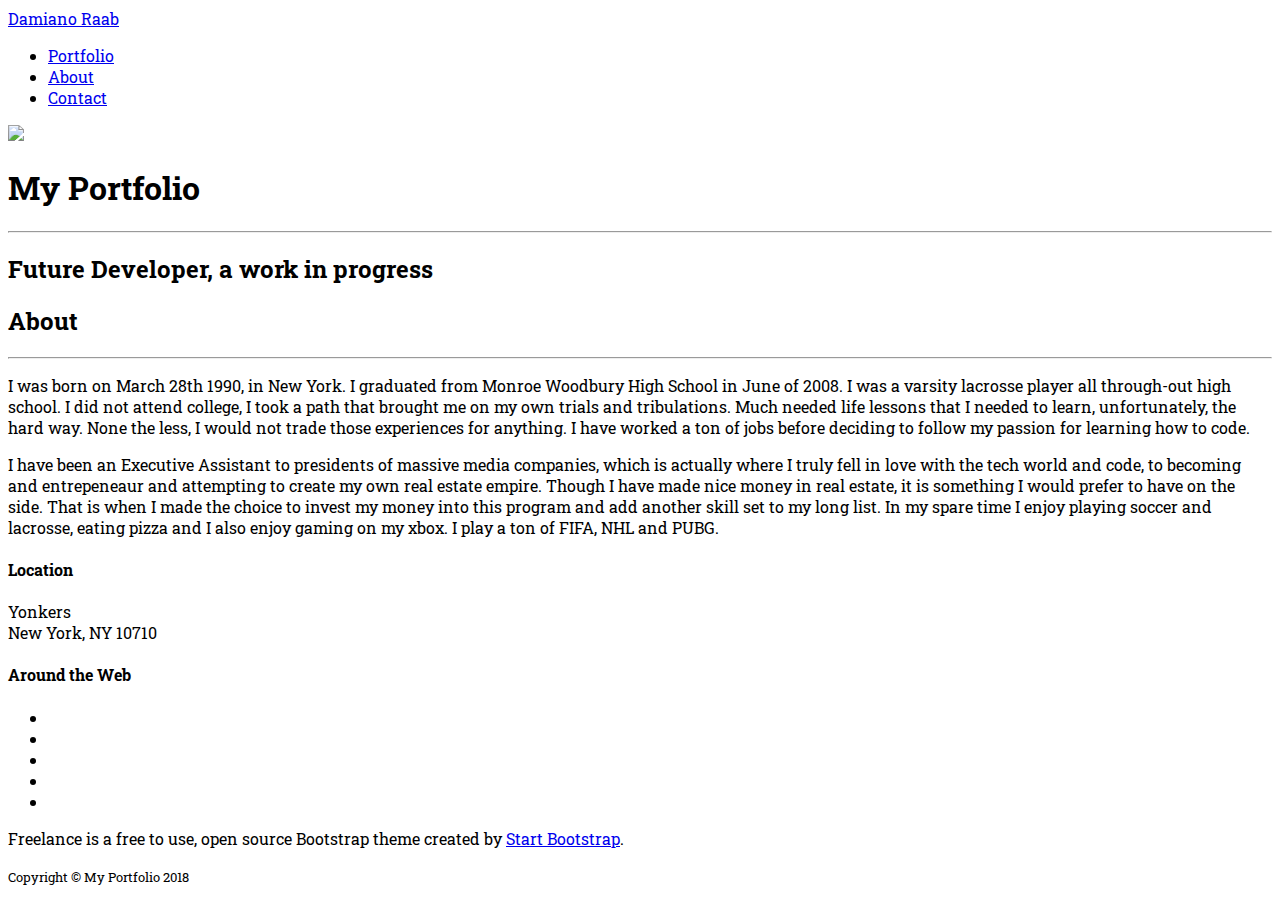
==== index.html @ 77e00bdb "new files" ====
<!DOCTYPE html>
<html lang="en">

    <head>

        <meta charset="utf-8">
        <meta name="viewport" content="width=device-width, initial-scale=1, shrink-to-fit=no">
        <meta name="description" content="">
        <meta name="author" content="">

        <title>About Damiano</title>
        <link rel="stylesheet" href="assets/css/style.css" type="text/css">
        <link href="https://fonts.googleapis.com/css?family=Roboto+Slab" rel="stylesheet"> 
   
    </head>

    <body id="page-top">

        <!-- Navigation -->
        <nav class="navbar navbar-expand-lg bg-secondary fixed-top text-uppercase" id="mainNav">
            <div class="container">
                <a class="navbar-brand js-scroll-trigger" href="#page-top">Damiano Raab</a>
                <div class="collapse navbar-collapse" id="navbarResponsive">
                    <ul class="navbar-nav ml-auto">
                        <li class="nav-item mx-0 mx-lg-1">
                            <a class="nav-link py-3 px-0 px-lg-3 rounded js-scroll-trigger" href="portfolio.html">Portfolio</a>
                        </li>
                        <li class="nav-item mx-0 mx-lg-1">
                            <a class="nav-link py-3 px-0 px-lg-3 rounded js-scroll-trigger" href="index.html">About</a>
                        </li>
                        <li class="nav-item mx-0 mx-lg-1">
                            <a class="nav-link py-3 px-0 px-lg-3 rounded js-scroll-trigger" href="contact.html">Contact</a>
                        </li>
                    </ul>
                </div>
            </div>
        </nav>

        <!-- Header -->
        <header class="masthead bg-primary text-white text-center">
            <div class="container">
                <img class="img-fluid mb-5 d-block mx-auto" src="assets/images/me.jpg">
                <h1 class="text-uppercase mb-0">My Portfolio</h1>
                <hr class="star-light">
                <h2 class="font-weight-light mb-0">Future Developer, a work in progress</h2>
            </div>
        </header>

        <!-- About Section -->
        <section class="bg-primary text-white mb-0" id="about">
            <div class="container">
                <h2 class="text-center text-uppercase text-white">About</h2>
                <hr class="star-light mb-5">
                <div class="row">
                    <div class="col-lg-4 ml-auto">
                        <p class="lead">I was born on March 28th 1990, in New York. I graduated from Monroe Woodbury High School in June of 2008. I was a varsity lacrosse player all through-out high school.
                        I did not attend college, I took a path that brought me on my own trials and tribulations. Much needed life lessons that I needed to learn, unfortunately, the hard way.
                        None the less, I would not trade those experiences for anything. I have worked a ton of jobs before deciding to follow my passion for learning how to code.
                        </p>
                    </div>
                    <div class="col-lg-4 mr-auto">
                        <p class="lead">I have been an Executive Assistant to presidents of massive media companies, which is actually where I truly fell in love with the tech world and code, to becoming 
                        and entrepeneaur and attempting to create my own real estate empire. Though I have made nice money in real estate, it is something I would prefer to have on the side.
                        That is when I made the choice to invest my money into this program and add another skill set to my long list. In my spare time I enjoy playing soccer and lacrosse, eating pizza and I also enjoy gaming on my xbox. I play a ton of FIFA, NHL and PUBG.
                        </p>
                    </div>
                </div>
            </div>
        </section>

        <!-- Footer -->
        <footer class="footer text-center">
            <div class="container">
                <div class="row">
                    <div class="col-md-4 mb-5 mb-lg-0">
                        <h4 class="text-uppercase mb-4">Location</h4>
                        <p class="lead mb-0">Yonkers
                        <br>New York, NY 10710</p>
                    </div>
                    <div class="col-md-4 mb-5 mb-lg-0">
                        <h4 class="text-uppercase mb-4">Around the Web</h4>
                        <ul class="list-inline mb-0">
                            <li class="list-inline-item">
                                <a class="btn btn-outline-light btn-social text-center rounded-circle" href="#">
                                    <i class="fab fa-fw fa-facebook-f"></i>
                                </a>
                            </li>
                            <li class="list-inline-item">
                                <a class="btn btn-outline-light btn-social text-center rounded-circle" href="#">
                                    <i class="fab fa-fw fa-google-plus-g"></i>
                                </a>
                            </li>
                            <li class="list-inline-item">
                                <a class="btn btn-outline-light btn-social text-center rounded-circle" href="#">
                                    <i class="fab fa-fw fa-twitter"></i>
                                </a>
                            </li>
                            <li class="list-inline-item">
                                <a class="btn btn-outline-light btn-social text-center rounded-circle" href="#">
                                    <i class="fab fa-fw fa-linkedin-in"></i>
                                </a>
                            </li>
                            <li class="list-inline-item">
                                <a class="btn btn-outline-light btn-social text-center rounded-circle" href="#">
                                    <i class="fab fa-fw fa-dribbble"></i>
                                </a>
                            </li>
                        </ul>
                    </div>
                    <div class="col-md-4">
                        <p class="lead mb-0">Freelance is a free to use, open source Bootstrap theme created by
                            <a href="http://startbootstrap.com">Start Bootstrap</a>.
                        </p>
                    </div>
                </div>
            </div>
        </footer>
      
        <div class="copyright py-4 text-center text-white">
            <div class="container">
                <small>Copyright &copy; My Portfolio 2018</small>
            </div>
        </div>
    </body>
</html>
---- assets/css/style.css ----
*{
  box-sizing: border-box;
  font-family: 'Roboto Slab', serif;

}
li:hover{
    background-color: crimson;

}

h1,
h2{
  font-family: 'Roboto Slab', serif;
  font-weight: 700;
}

#contactme{
  background-color: blue

}
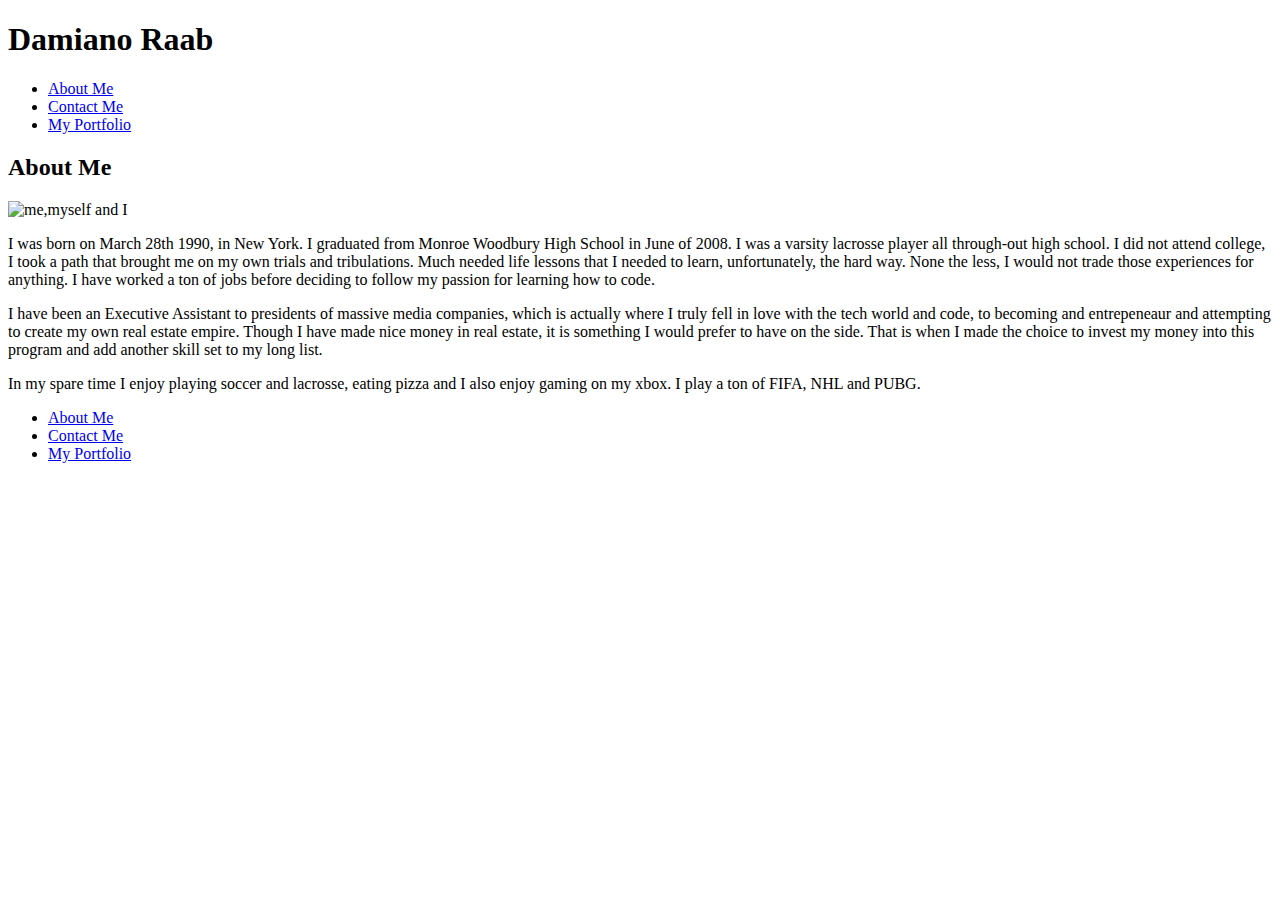
==== commit 24756eb0: "new files" ====
--- a/index.html
+++ b/index.html
@@ -1,125 +1,68 @@
 <!DOCTYPE html>
-<html lang="en">
-
+<html lang="en">    
     <head>
-
-        <meta charset="utf-8">
-        <meta name="viewport" content="width=device-width, initial-scale=1, shrink-to-fit=no">
-        <meta name="description" content="">
-        <meta name="author" content="">
-
         <title>About Damiano</title>
         <link rel="stylesheet" href="assets/css/style.css" type="text/css">
-        <link href="https://fonts.googleapis.com/css?family=Roboto+Slab" rel="stylesheet"> 
-   
+        <link href="https://fonts.googleapis.com/css?family=Roboto+Slab" rel="stylesheet">
+        <meta name="viewport" content="width=device-width, initial-scale=1">    
     </head>
 
-    <body id="page-top">
+    <body>
+       <header>
+            <div class="Main">
+                <h1>Damiano Raab</h1>
+            </div> 
 
-        <!-- Navigation -->
-        <nav class="navbar navbar-expand-lg bg-secondary fixed-top text-uppercase" id="mainNav">
-            <div class="container">
-                <a class="navbar-brand js-scroll-trigger" href="#page-top">Damiano Raab</a>
-                <div class="collapse navbar-collapse" id="navbarResponsive">
-                    <ul class="navbar-nav ml-auto">
-                        <li class="nav-item mx-0 mx-lg-1">
-                            <a class="nav-link py-3 px-0 px-lg-3 rounded js-scroll-trigger" href="portfolio.html">Portfolio</a>
-                        </li>
-                        <li class="nav-item mx-0 mx-lg-1">
-                            <a class="nav-link py-3 px-0 px-lg-3 rounded js-scroll-trigger" href="index.html">About</a>
-                        </li>
-                        <li class="nav-item mx-0 mx-lg-1">
-                            <a class="nav-link py-3 px-0 px-lg-3 rounded js-scroll-trigger" href="contact.html">Contact</a>
-                        </li>
+            <nav>
+                
+                <div>
+                    <ul>
+                        <li><a href="index.html">About Me</a></li>
+                        <li><a href="contact.html">Contact Me</a></li>
+                        <li><a href="portfolio.html">My Portfolio</a></li>
                     </ul>
                 </div>
-            </div>
-        </nav>
-
-        <!-- Header -->
-        <header class="masthead bg-primary text-white text-center">
-            <div class="container">
-                <img class="img-fluid mb-5 d-block mx-auto" src="assets/images/me.jpg">
-                <h1 class="text-uppercase mb-0">My Portfolio</h1>
-                <hr class="star-light">
-                <h2 class="font-weight-light mb-0">Future Developer, a work in progress</h2>
-            </div>
+                
+            </nav>
         </header>
 
-        <!-- About Section -->
-        <section class="bg-primary text-white mb-0" id="about">
-            <div class="container">
-                <h2 class="text-center text-uppercase text-white">About</h2>
-                <hr class="star-light mb-5">
-                <div class="row">
-                    <div class="col-lg-4 ml-auto">
-                        <p class="lead">I was born on March 28th 1990, in New York. I graduated from Monroe Woodbury High School in June of 2008. I was a varsity lacrosse player all through-out high school.
-                        I did not attend college, I took a path that brought me on my own trials and tribulations. Much needed life lessons that I needed to learn, unfortunately, the hard way.
-                        None the less, I would not trade those experiences for anything. I have worked a ton of jobs before deciding to follow my passion for learning how to code.
-                        </p>
-                    </div>
-                    <div class="col-lg-4 mr-auto">
-                        <p class="lead">I have been an Executive Assistant to presidents of massive media companies, which is actually where I truly fell in love with the tech world and code, to becoming 
-                        and entrepeneaur and attempting to create my own real estate empire. Though I have made nice money in real estate, it is something I would prefer to have on the side.
-                        That is when I made the choice to invest my money into this program and add another skill set to my long list. In my spare time I enjoy playing soccer and lacrosse, eating pizza and I also enjoy gaming on my xbox. I play a ton of FIFA, NHL and PUBG.
-                        </p>
-                    </div>
+        <main>
+            <div>
+                <h2>About Me</h2>
+            </div>
+
+            <div>
+                <img src="assets/images/me.jpg" alt="me,myself and I" width="400" height="300" title="me taking a selfie at an event">
+            </div>
+
+            <div>
+                <p>I was born on March 28th 1990, in New York. I graduated from Monroe Woodbury High School in June of 2008. I was a varsity lacrosse player all through-out high school.
+                I did not attend college, I took a path that brought me on my own trials and tribulations. Much needed life lessons that I needed to learn, unfortunately, the hard way.
+                None the less, I would not trade those experiences for anything. I have worked a ton of jobs before deciding to follow my passion for learning how to code.
+                </p> 
+                <p>I have been an Executive Assistant to presidents of massive media companies, which is actually where I truly fell in love with the tech world and code, to becoming 
+                and entrepeneaur and attempting to create my own real estate empire. Though I have made nice money in real estate, it is something I would prefer to have on the side.
+                That is when I made the choice to invest my money into this program and add another skill set to my long list.
+                </p>
+                <p>
+                In my spare time I enjoy playing soccer and lacrosse, eating pizza and I also enjoy gaming on my xbox. I play a ton of FIFA, NHL and PUBG.
+                </p>
+            </div>
+        </main>
+
+        <footer>
+            <nav>
+                
+                <div>
+                    <ul>
+                        <li><a href="index.html">About Me</a></li>
+                        <li><a href="contact.html">Contact Me</a></li>
+                        <li><a href="portfolio.html">My Portfolio</a></li>
+                    </ul>
                 </div>
-            </div>
-        </section>
-
-        <!-- Footer -->
-        <footer class="footer text-center">
-            <div class="container">
-                <div class="row">
-                    <div class="col-md-4 mb-5 mb-lg-0">
-                        <h4 class="text-uppercase mb-4">Location</h4>
-                        <p class="lead mb-0">Yonkers
-                        <br>New York, NY 10710</p>
-                    </div>
-                    <div class="col-md-4 mb-5 mb-lg-0">
-                        <h4 class="text-uppercase mb-4">Around the Web</h4>
-                        <ul class="list-inline mb-0">
-                            <li class="list-inline-item">
-                                <a class="btn btn-outline-light btn-social text-center rounded-circle" href="#">
-                                    <i class="fab fa-fw fa-facebook-f"></i>
-                                </a>
-                            </li>
-                            <li class="list-inline-item">
-                                <a class="btn btn-outline-light btn-social text-center rounded-circle" href="#">
-                                    <i class="fab fa-fw fa-google-plus-g"></i>
-                                </a>
-                            </li>
-                            <li class="list-inline-item">
-                                <a class="btn btn-outline-light btn-social text-center rounded-circle" href="#">
-                                    <i class="fab fa-fw fa-twitter"></i>
-                                </a>
-                            </li>
-                            <li class="list-inline-item">
-                                <a class="btn btn-outline-light btn-social text-center rounded-circle" href="#">
-                                    <i class="fab fa-fw fa-linkedin-in"></i>
-                                </a>
-                            </li>
-                            <li class="list-inline-item">
-                                <a class="btn btn-outline-light btn-social text-center rounded-circle" href="#">
-                                    <i class="fab fa-fw fa-dribbble"></i>
-                                </a>
-                            </li>
-                        </ul>
-                    </div>
-                    <div class="col-md-4">
-                        <p class="lead mb-0">Freelance is a free to use, open source Bootstrap theme created by
-                            <a href="http://startbootstrap.com">Start Bootstrap</a>.
-                        </p>
-                    </div>
-                </div>
-            </div>
+                
+            </nav> 
         </footer>
-      
-        <div class="copyright py-4 text-center text-white">
-            <div class="container">
-                <small>Copyright &copy; My Portfolio 2018</small>
-            </div>
-        </div>
+    
     </body>
 </html>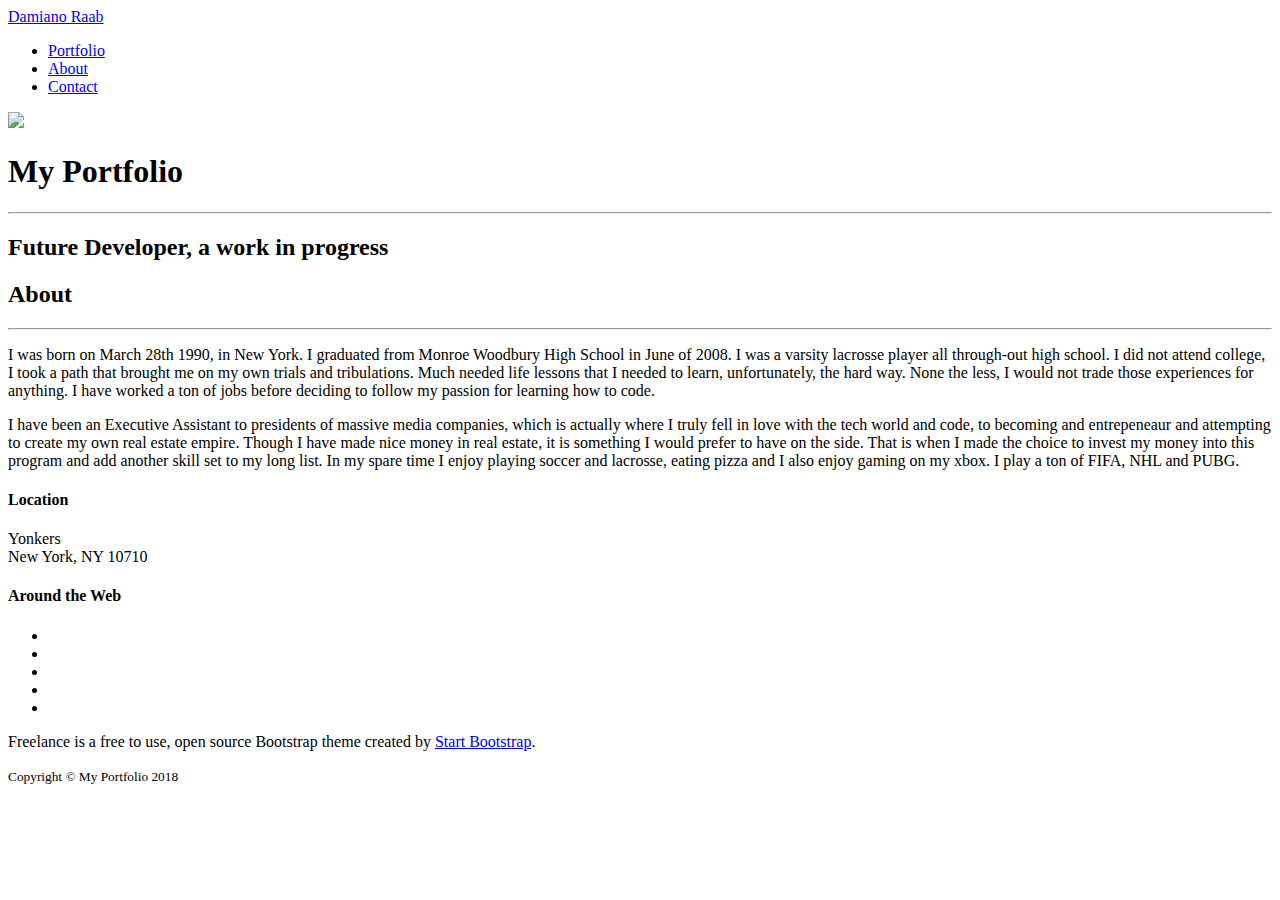
==== commit 1a7d043d: "new files" ====
--- a/index.html
+++ b/index.html
@@ -1,68 +1,125 @@
 <!DOCTYPE html>
-<html lang="en">    
+<html lang="en">
+
     <head>
+
+        <meta charset="utf-8">
+        <meta name="viewport" content="width=device-width, initial-scale=1, shrink-to-fit=no">
+        <meta name="description" content="">
+        <meta name="author" content="">
+
         <title>About Damiano</title>
         <link rel="stylesheet" href="assets/css/style.css" type="text/css">
-        <link href="https://fonts.googleapis.com/css?family=Roboto+Slab" rel="stylesheet">
-        <meta name="viewport" content="width=device-width, initial-scale=1">    
+        <link href="https://fonts.googleapis.com/css?family=Roboto+Slab" rel="stylesheet"> 
+   
     </head>
 
-    <body>
-       <header>
-            <div class="Main">
-                <h1>Damiano Raab</h1>
-            </div> 
+    <body id="page-top">
 
-            <nav>
-                
-                <div>
-                    <ul>
-                        <li><a href="index.html">About Me</a></li>
-                        <li><a href="contact.html">Contact Me</a></li>
-                        <li><a href="portfolio.html">My Portfolio</a></li>
+        <!-- Navigation -->
+        <nav class="navbar navbar-expand-lg bg-secondary fixed-top text-uppercase" id="mainNav">
+            <div class="container">
+                <a class="navbar-brand js-scroll-trigger" href="#page-top">Damiano Raab</a>
+                <div class="collapse navbar-collapse" id="navbarResponsive">
+                    <ul class="navbar-nav ml-auto">
+                        <li class="nav-item mx-0 mx-lg-1">
+                            <a class="nav-link py-3 px-0 px-lg-3 rounded js-scroll-trigger" href="portfolio.html">Portfolio</a>
+                        </li>
+                        <li class="nav-item mx-0 mx-lg-1">
+                            <a class="nav-link py-3 px-0 px-lg-3 rounded js-scroll-trigger" href="index.html">About</a>
+                        </li>
+                        <li class="nav-item mx-0 mx-lg-1">
+                            <a class="nav-link py-3 px-0 px-lg-3 rounded js-scroll-trigger" href="contact.html">Contact</a>
+                        </li>
                     </ul>
                 </div>
-                
-            </nav>
+            </div>
+        </nav>
+
+        <!-- Header -->
+        <header class="masthead bg-primary text-white text-center">
+            <div class="container">
+                <img class="img-fluid mb-5 d-block mx-auto" src="assets/images/me.jpg">
+                <h1 class="text-uppercase mb-0">My Portfolio</h1>
+                <hr class="star-light">
+                <h2 class="font-weight-light mb-0">Future Developer, a work in progress</h2>
+            </div>
         </header>
 
-        <main>
-            <div>
-                <h2>About Me</h2>
+        <!-- About Section -->
+        <section class="bg-primary text-white mb-0" id="about">
+            <div class="container">
+                <h2 class="text-center text-uppercase text-white">About</h2>
+                <hr class="star-light mb-5">
+                <div class="row">
+                    <div class="col-lg-4 ml-auto">
+                        <p class="lead">I was born on March 28th 1990, in New York. I graduated from Monroe Woodbury High School in June of 2008. I was a varsity lacrosse player all through-out high school.
+                        I did not attend college, I took a path that brought me on my own trials and tribulations. Much needed life lessons that I needed to learn, unfortunately, the hard way.
+                        None the less, I would not trade those experiences for anything. I have worked a ton of jobs before deciding to follow my passion for learning how to code.
+                        </p>
+                    </div>
+                    <div class="col-lg-4 mr-auto">
+                        <p class="lead">I have been an Executive Assistant to presidents of massive media companies, which is actually where I truly fell in love with the tech world and code, to becoming 
+                        and entrepeneaur and attempting to create my own real estate empire. Though I have made nice money in real estate, it is something I would prefer to have on the side.
+                        That is when I made the choice to invest my money into this program and add another skill set to my long list. In my spare time I enjoy playing soccer and lacrosse, eating pizza and I also enjoy gaming on my xbox. I play a ton of FIFA, NHL and PUBG.
+                        </p>
+                    </div>
+                </div>
             </div>
+        </section>
 
-            <div>
-                <img src="assets/images/me.jpg" alt="me,myself and I" width="400" height="300" title="me taking a selfie at an event">
+        <!-- Footer -->
+        <footer class="footer text-center">
+            <div class="container">
+                <div class="row">
+                    <div class="col-md-4 mb-5 mb-lg-0">
+                        <h4 class="text-uppercase mb-4">Location</h4>
+                        <p class="lead mb-0">Yonkers
+                        <br>New York, NY 10710</p>
+                    </div>
+                    <div class="col-md-4 mb-5 mb-lg-0">
+                        <h4 class="text-uppercase mb-4">Around the Web</h4>
+                        <ul class="list-inline mb-0">
+                            <li class="list-inline-item">
+                                <a class="btn btn-outline-light btn-social text-center rounded-circle" href="#">
+                                    <i class="fab fa-fw fa-facebook-f"></i>
+                                </a>
+                            </li>
+                            <li class="list-inline-item">
+                                <a class="btn btn-outline-light btn-social text-center rounded-circle" href="#">
+                                    <i class="fab fa-fw fa-google-plus-g"></i>
+                                </a>
+                            </li>
+                            <li class="list-inline-item">
+                                <a class="btn btn-outline-light btn-social text-center rounded-circle" href="#">
+                                    <i class="fab fa-fw fa-twitter"></i>
+                                </a>
+                            </li>
+                            <li class="list-inline-item">
+                                <a class="btn btn-outline-light btn-social text-center rounded-circle" href="#">
+                                    <i class="fab fa-fw fa-linkedin-in"></i>
+                                </a>
+                            </li>
+                            <li class="list-inline-item">
+                                <a class="btn btn-outline-light btn-social text-center rounded-circle" href="#">
+                                    <i class="fab fa-fw fa-dribbble"></i>
+                                </a>
+                            </li>
+                        </ul>
+                    </div>
+                    <div class="col-md-4">
+                        <p class="lead mb-0">Freelance is a free to use, open source Bootstrap theme created by
+                            <a href="http://startbootstrap.com">Start Bootstrap</a>.
+                        </p>
+                    </div>
+                </div>
             </div>
-
-            <div>
-                <p>I was born on March 28th 1990, in New York. I graduated from Monroe Woodbury High School in June of 2008. I was a varsity lacrosse player all through-out high school.
-                I did not attend college, I took a path that brought me on my own trials and tribulations. Much needed life lessons that I needed to learn, unfortunately, the hard way.
-                None the less, I would not trade those experiences for anything. I have worked a ton of jobs before deciding to follow my passion for learning how to code.
-                </p> 
-                <p>I have been an Executive Assistant to presidents of massive media companies, which is actually where I truly fell in love with the tech world and code, to becoming 
-                and entrepeneaur and attempting to create my own real estate empire. Though I have made nice money in real estate, it is something I would prefer to have on the side.
-                That is when I made the choice to invest my money into this program and add another skill set to my long list.
-                </p>
-                <p>
-                In my spare time I enjoy playing soccer and lacrosse, eating pizza and I also enjoy gaming on my xbox. I play a ton of FIFA, NHL and PUBG.
-                </p>
+        </footer>
+      
+        <div class="copyright py-4 text-center text-white">
+            <div class="container">
+                <small>Copyright &copy; My Portfolio 2018</small>
             </div>
-        </main>
-
-        <footer>
-            <nav>
-                
-                <div>
-                    <ul>
-                        <li><a href="index.html">About Me</a></li>
-                        <li><a href="contact.html">Contact Me</a></li>
-                        <li><a href="portfolio.html">My Portfolio</a></li>
-                    </ul>
-                </div>
-                
-            </nav> 
-        </footer>
-    
+        </div>
     </body>
 </html>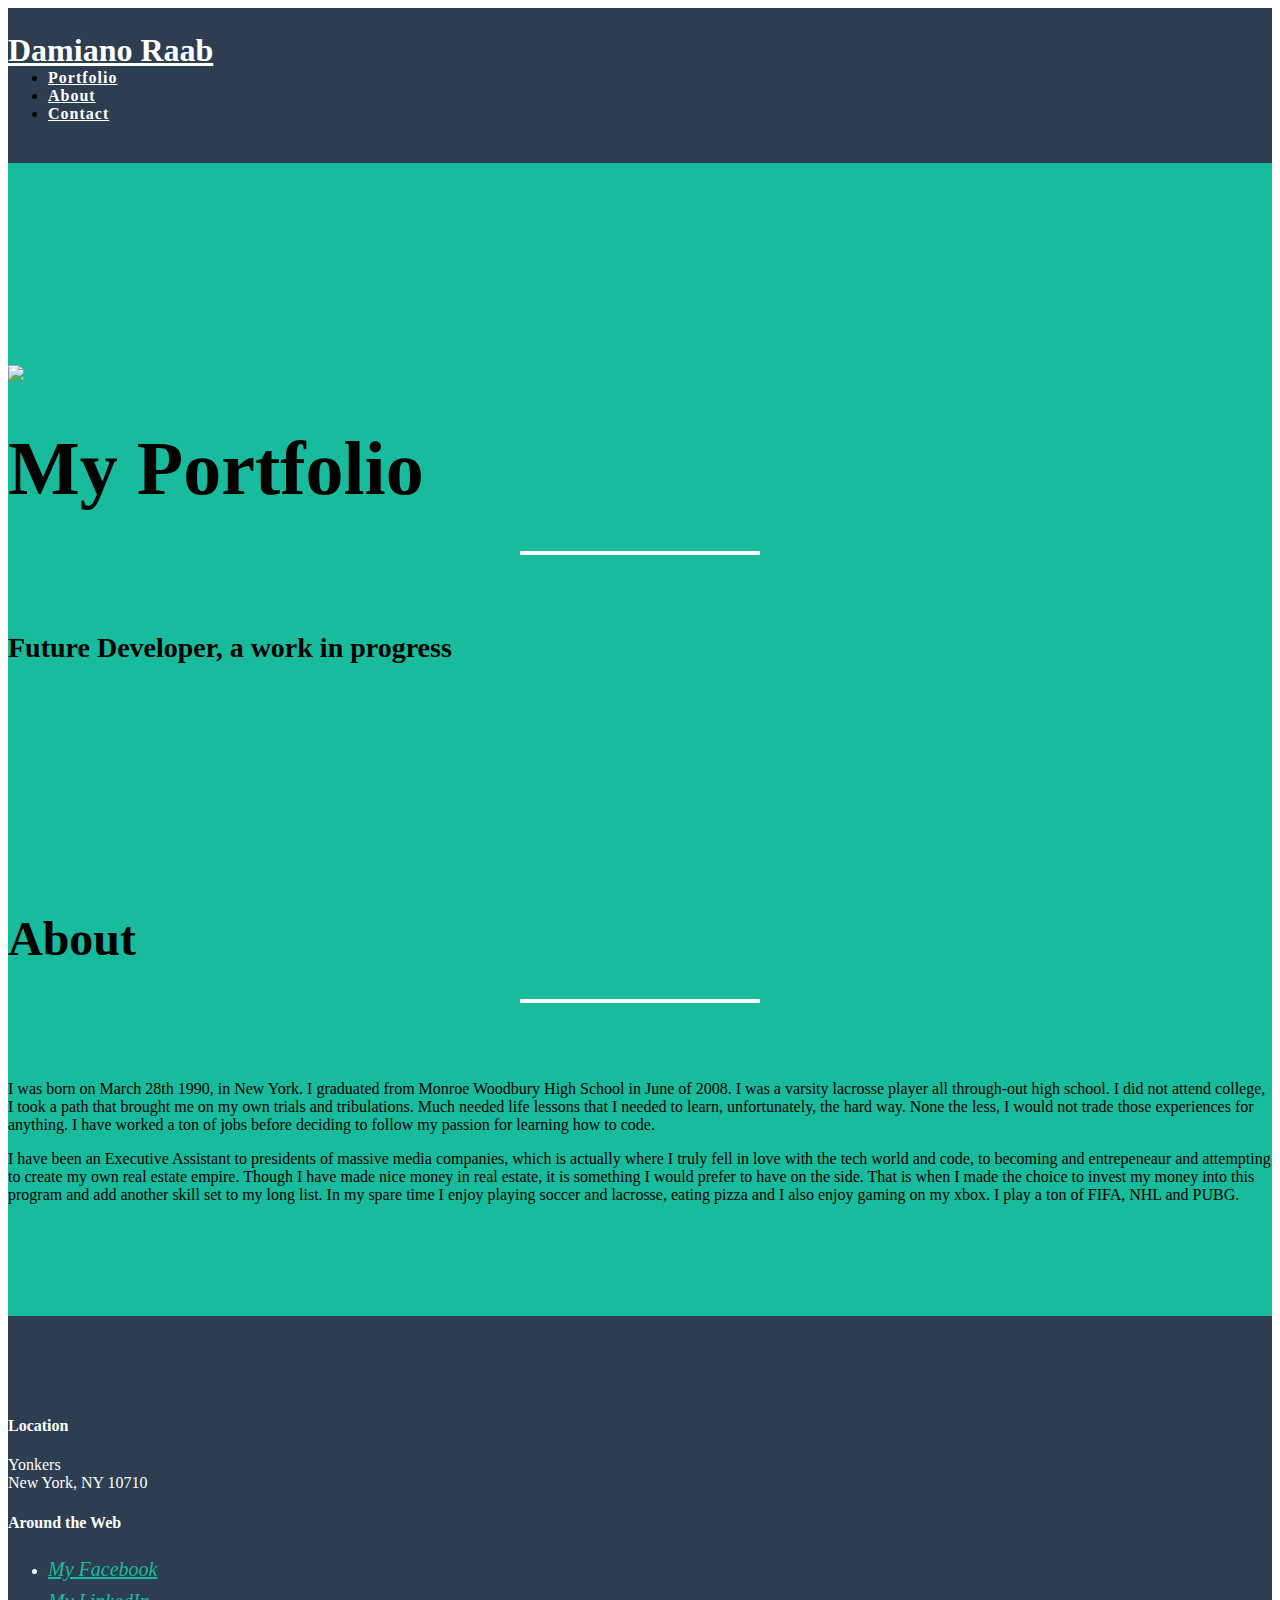
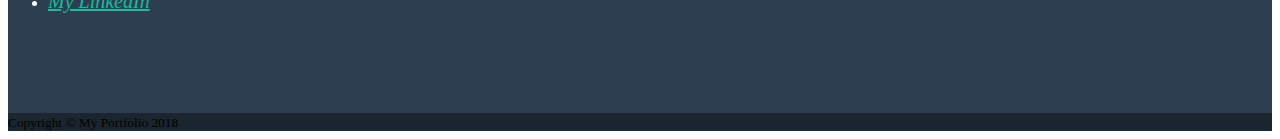
==== commit 8cec1506: "new files" ====
--- a/index.html
+++ b/index.html
@@ -81,36 +81,16 @@
                         <h4 class="text-uppercase mb-4">Around the Web</h4>
                         <ul class="list-inline mb-0">
                             <li class="list-inline-item">
-                                <a class="btn btn-outline-light btn-social text-center rounded-circle" href="#">
-                                    <i class="fab fa-fw fa-facebook-f"></i>
+                                <a class="btn btn-outline-light btn-social text-center rounded-circle" href="https://www.facebook.com/damiano.raab">
+                                    <i class="fab fa-fw fa-facebook-f">My Facebook</i>
                                 </a>
                             </li>
                             <li class="list-inline-item">
-                                <a class="btn btn-outline-light btn-social text-center rounded-circle" href="#">
-                                    <i class="fab fa-fw fa-google-plus-g"></i>
-                                </a>
-                            </li>
-                            <li class="list-inline-item">
-                                <a class="btn btn-outline-light btn-social text-center rounded-circle" href="#">
-                                    <i class="fab fa-fw fa-twitter"></i>
-                                </a>
-                            </li>
-                            <li class="list-inline-item">
-                                <a class="btn btn-outline-light btn-social text-center rounded-circle" href="#">
-                                    <i class="fab fa-fw fa-linkedin-in"></i>
-                                </a>
-                            </li>
-                            <li class="list-inline-item">
-                                <a class="btn btn-outline-light btn-social text-center rounded-circle" href="#">
-                                    <i class="fab fa-fw fa-dribbble"></i>
+                                <a class="btn btn-outline-light btn-social text-center rounded-circle" href="https://www.linkedin.com/in/damiano-raab">
+                                    <i class="fab fa-fw fa-linkedin-in">My LinkedIn</i>
                                 </a>
                             </li>
                         </ul>
-                    </div>
-                    <div class="col-md-4">
-                        <p class="lead mb-0">Freelance is a free to use, open source Bootstrap theme created by
-                            <a href="http://startbootstrap.com">Start Bootstrap</a>.
-                        </p>
                     </div>
                 </div>
             </div>
--- a/assets/css/style.css
+++ b/assets/css/style.css
@@ -0,0 +1,378 @@
+body {
+    font-family: 'Lato';
+}
+  
+h1,
+h2,
+h3,
+h4,
+h5,
+h6 {
+    font-weight: 700;
+    font-family: 'Montserrat';
+}
+  
+hr.star-light,
+hr.star-dark {
+    max-width: 15rem;
+    padding: 0;
+    text-align: center;
+    border: none;
+    border-top: solid 0.25rem;
+    margin-top: 2.5rem;
+    margin-bottom: 2.5rem;
+    margin-left: auto;
+    margin-right: auto;
+}
+  
+hr.star-light:after,
+hr.star-dark:after {
+    position: relative;
+    top: -.8em;
+    display: inline-block;
+    padding: 0 0.25em;
+    content: '\f005';
+    font-family: "Font Awesome 5 Free";
+    font-weight: 900;
+    font-size: 2em;
+}
+  
+hr.star-light {
+    border-color: #fff;
+}
+  
+hr.star-light:after {
+    color: #fff;
+    background-color: #18BC9C;
+}
+  
+hr.star-dark {
+    border-color: #2C3E50;
+}
+  
+hr.star-dark:after {
+    color: #2C3E50;
+    background-color: white;
+}
+  
+section {
+    padding: 6rem 0;
+}
+  
+section h2 {
+    font-size: 2.25rem;
+    line-height: 2rem;
+}
+  
+@media (min-width: 992px) {
+    section h2 {
+      font-size: 3rem;
+      line-height: 2.5rem;
+    }
+}
+  
+.btn-xl {
+    padding: 1rem 1.75rem;
+    font-size: 1.25rem;
+}
+  
+.btn-social {
+    width: 3.25rem;
+    height: 3.25rem;
+    font-size: 1.25rem;
+    line-height: 2rem;
+}
+  
+.scroll-to-top {
+    z-index: 1042;
+    right: 1rem;
+    bottom: 1rem;
+    display: none;
+}
+  
+.scroll-to-top a {
+    width: 3.5rem;
+    height: 3.5rem;
+    background-color: rgba(33, 37, 41, 0.5);
+    line-height: 3.1rem;
+}
+  
+#mainNav {
+    padding-top: 1rem;
+    padding-bottom: 1rem;
+    font-weight: 700;
+    font-family: 'Montserrat';
+}
+  
+#mainNav .navbar-brand {
+    color: #fff;
+}
+  
+#mainNav .navbar-nav {
+    margin-top: 1rem;
+    letter-spacing: 0.0625rem;
+}
+  
+#mainNav .navbar-nav li.nav-item a.nav-link {
+    color: #fff;
+}
+  
+#mainNav .navbar-nav li.nav-item a.nav-link:hover {
+    color: #18BC9C;
+}
+  
+#mainNav .navbar-nav li.nav-item a.nav-link:active, #mainNav .navbar-nav li.nav-item a.nav-link:focus {
+    color: #fff;
+}
+  
+#mainNav .navbar-nav li.nav-item a.nav-link.active {
+    color: #18BC9C;
+}
+  
+#mainNav .navbar-toggler {
+    font-size: 80%;
+    padding: 0.8rem;
+}
+  
+@media (min-width: 992px) {
+    #mainNav {
+      padding-top: 1.5rem;
+      padding-bottom: 1.5rem;
+      -webkit-transition: padding-top 0.3s, padding-bottom 0.3s;
+      transition: padding-top 0.3s, padding-bottom 0.3s;
+    }
+    #mainNav .navbar-brand {
+      font-size: 2em;
+      -webkit-transition: font-size 0.3s;
+      transition: font-size 0.3s;
+    }
+    #mainNav .navbar-nav {
+      margin-top: 0;
+    }
+    #mainNav .navbar-nav > li.nav-item > a.nav-link.active {
+      color: #fff;
+      background: #18BC9C;
+    }
+    #mainNav .navbar-nav > li.nav-item > a.nav-link.active:active, #mainNav .navbar-nav > li.nav-item > a.nav-link.active:focus, #mainNav .navbar-nav > li.nav-item > a.nav-link.active:hover {
+      color: #fff;
+      background: #18BC9C;
+    }
+    #mainNav.navbar-shrink {
+      padding-top: 0.5rem;
+      padding-bottom: 0.5rem;
+    }
+    #mainNav.navbar-shrink .navbar-brand {
+      font-size: 1.5em;
+    }
+}
+  
+header.masthead {
+    padding-top: calc(6rem + 72px);
+    padding-bottom: 6rem;
+}
+  
+header.masthead h1 {
+    font-size: 3rem;
+    line-height: 3rem;
+}
+  
+header.masthead h2 {
+    font-size: 1.3rem;
+    font-family: 'Lato';
+}
+  
+@media (min-width: 992px) {
+    header.masthead {
+      padding-top: calc(6rem + 106px);
+      padding-bottom: 6rem;
+    }
+    header.masthead h1 {
+      font-size: 4.75em;
+      line-height: 4rem;
+    }
+    header.masthead h2 {
+      font-size: 1.75em;
+    }
+}
+  
+.portfolio {
+    margin-bottom: -15px;
+}
+  
+.portfolio .portfolio-item {
+    position: relative;
+    display: block;
+    max-width: 25rem;
+    margin-bottom: 15px;
+}
+  
+.portfolio .portfolio-item .portfolio-item-caption {
+    -webkit-transition: all ease 0.5s;
+    transition: all ease 0.5s;
+    opacity: 0;
+    background-color: rgba(24, 188, 156, 0.9);
+}
+  
+.portfolio .portfolio-item .portfolio-item-caption:hover {
+    opacity: 1;
+}
+  
+.portfolio .portfolio-item .portfolio-item-caption .portfolio-item-caption-content {
+    font-size: 1.5rem;
+}
+  
+@media (min-width: 576px) {
+    .portfolio {
+      margin-bottom: -30px;
+    }
+    .portfolio .portfolio-item {
+      margin-bottom: 30px;
+    }
+}
+  
+.portfolio-modal .portfolio-modal-dialog {
+    padding: 3rem 1rem;
+    min-height: calc(100vh - 2rem);
+    margin: 1rem calc(1rem - 8px);
+    position: relative;
+    z-index: 2;
+    -webkit-box-shadow: 0 0 3rem 1rem rgba(0, 0, 0, 0.5);
+    box-shadow: 0 0 3rem 1rem rgba(0, 0, 0, 0.5);
+}
+  
+.portfolio-modal .portfolio-modal-dialog .close-button {
+    position: absolute;
+    top: 2rem;
+    right: 2rem;
+}
+  
+.portfolio-modal .portfolio-modal-dialog .close-button i {
+    line-height: 38px;
+}
+  
+.portfolio-modal .portfolio-modal-dialog h2 {
+    font-size: 2rem;
+}
+  
+@media (min-width: 768px) {
+    .portfolio-modal .portfolio-modal-dialog {
+      min-height: 100vh;
+      padding: 5rem;
+      margin: 3rem calc(3rem - 8px);
+    }
+    .portfolio-modal .portfolio-modal-dialog h2 {
+      font-size: 3rem;
+    }
+}
+  
+.floating-label-form-group {
+    position: relative;
+    border-bottom: 1px solid #e9ecef;
+}
+  
+.floating-label-form-group input,
+.floating-label-form-group textarea {
+    font-size: 1.5em;
+    position: relative;
+    z-index: 1;
+    padding-right: 0;
+    padding-left: 0;
+    resize: none;
+    border: none;
+    border-radius: 0;
+    background: none;
+    -webkit-box-shadow: none !important;
+    box-shadow: none !important;
+}
+  
+.floating-label-form-group label {
+    font-size: 0.85em;
+    line-height: 1.764705882em;
+    position: relative;
+    z-index: 0;
+    top: 2em;
+    display: block;
+    margin: 0;
+    -webkit-transition: top 0.3s ease, opacity 0.3s ease;
+    transition: top 0.3s ease, opacity 0.3s ease;
+    vertical-align: middle;
+    vertical-align: baseline;
+    opacity: 0;
+}
+  
+.floating-label-form-group:not(:first-child) {
+    padding-left: 14px;
+    border-left: 1px solid #e9ecef;
+}
+  
+.floating-label-form-group-with-value label {
+    top: 0;
+    opacity: 1;
+}
+  
+.floating-label-form-group-with-focus label {
+    color: #18BC9C;
+}
+  
+form .row:first-child .floating-label-form-group {
+    border-top: 1px solid #e9ecef;
+}
+  
+.footer {
+    padding-top: 5rem;
+    padding-bottom: 5rem;
+    background-color: #2C3E50;
+    color: #fff;
+}
+  
+.copyright {
+    background-color: #1a252f;
+}
+  
+a {
+    color: #18BC9C;
+}
+  
+a:focus, a:hover, a:active {
+    color: #128f76;
+}
+  
+.btn {
+    border-width: 2px;
+}
+  
+.bg-primary {
+    background-color: #18BC9C !important;
+}
+  
+.bg-secondary {
+    background-color: #2C3E50 !important;
+}
+  
+.text-primary {
+    color: #18BC9C !important;
+}
+  
+.text-secondary {
+    color: #2C3E50 !important;
+}
+  
+.btn-primary {
+    background-color: #18BC9C;
+    border-color: #18BC9C;
+}
+  
+.btn-primary:hover, .btn-primary:focus, .btn-primary:active {
+    background-color: #128f76;
+    border-color: #128f76;
+}
+  
+.btn-secondary {
+    background-color: #2C3E50;
+    border-color: #2C3E50;
+}
+  
+.btn-secondary:hover, .btn-secondary:focus, .btn-secondary:active {
+    background-color: #1a252f;
+    border-color: #1a252f;
+}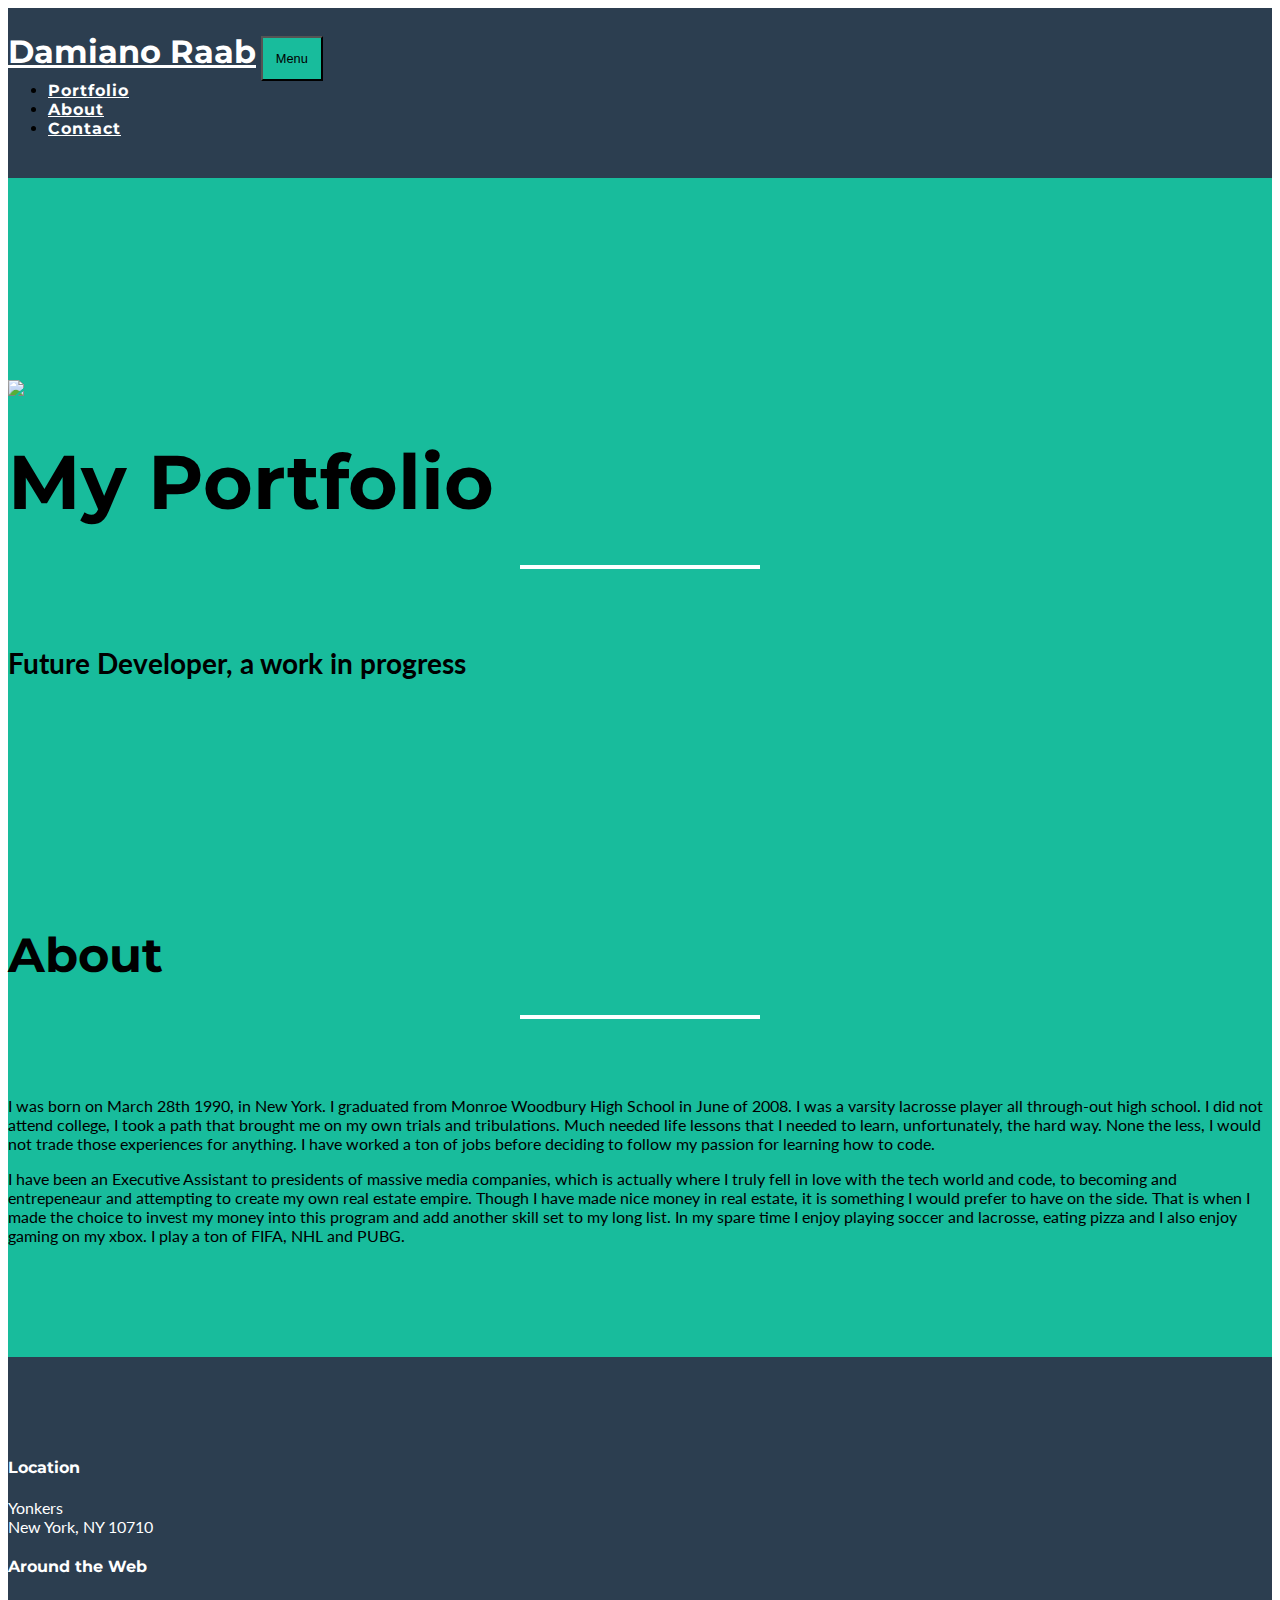
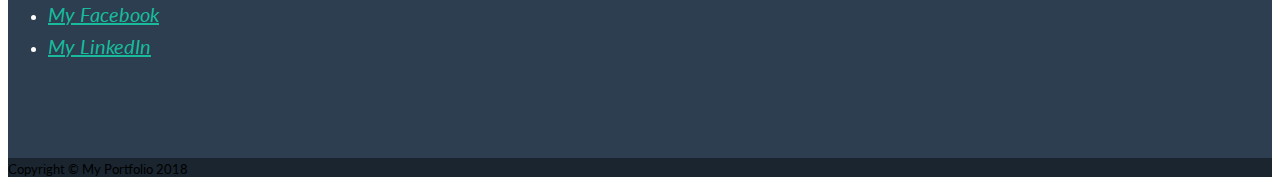
==== commit 63f83084: "new files" ====
--- a/index.html
+++ b/index.html
@@ -9,8 +9,17 @@
         <meta name="author" content="">
 
         <title>About Damiano</title>
+        <!--Custom Style Sheet-->
         <link rel="stylesheet" href="assets/css/style.css" type="text/css">
-        <link href="https://fonts.googleapis.com/css?family=Roboto+Slab" rel="stylesheet"> 
+        <!--CSS Plugin-->
+        <link href="vendor/magnific-popup/magnific-popup.css" rel="stylesheet" type="text/css">
+        <!--Custom Fonts-->
+        <link href="vendor/fontawesome-free/css/all.min.css" rel="stylesheet" type="text/css">
+        <link href="https://fonts.googleapis.com/css?family=Montserrat:400,700" rel="stylesheet" type="text/css">
+        <link href="https://fonts.googleapis.com/css?family=Lato:400,700,400italic,700italic" rel="stylesheet" type="text/css">
+        <!---Core CSS-->
+        <link href="vendor/bootstrap/css/bootstrap.min.css" rel="stylesheet">   
+        
    
     </head>
 
@@ -20,6 +29,10 @@
         <nav class="navbar navbar-expand-lg bg-secondary fixed-top text-uppercase" id="mainNav">
             <div class="container">
                 <a class="navbar-brand js-scroll-trigger" href="#page-top">Damiano Raab</a>
+                <button class="navbar-toggler navbar-toggler-right text-uppercase bg-primary text-white rounded" type="button" data-toggle="collapse" data-target="#navbarResponsive" aria-controls="navbarResponsive" aria-expanded="false" aria-label="Toggle navigation">
+                    Menu
+                    <i class="fas fa-bars"></i>
+                </button>
                 <div class="collapse navbar-collapse" id="navbarResponsive">
                     <ul class="navbar-nav ml-auto">
                         <li class="nav-item mx-0 mx-lg-1">
--- a/assets/css/style.css
+++ b/assets/css/style.css
@@ -204,7 +204,7 @@
     display: block;
     max-width: 25rem;
     margin-bottom: 15px;
-}
+  }
   
 .portfolio .portfolio-item .portfolio-item-caption {
     -webkit-transition: all ease 0.5s;
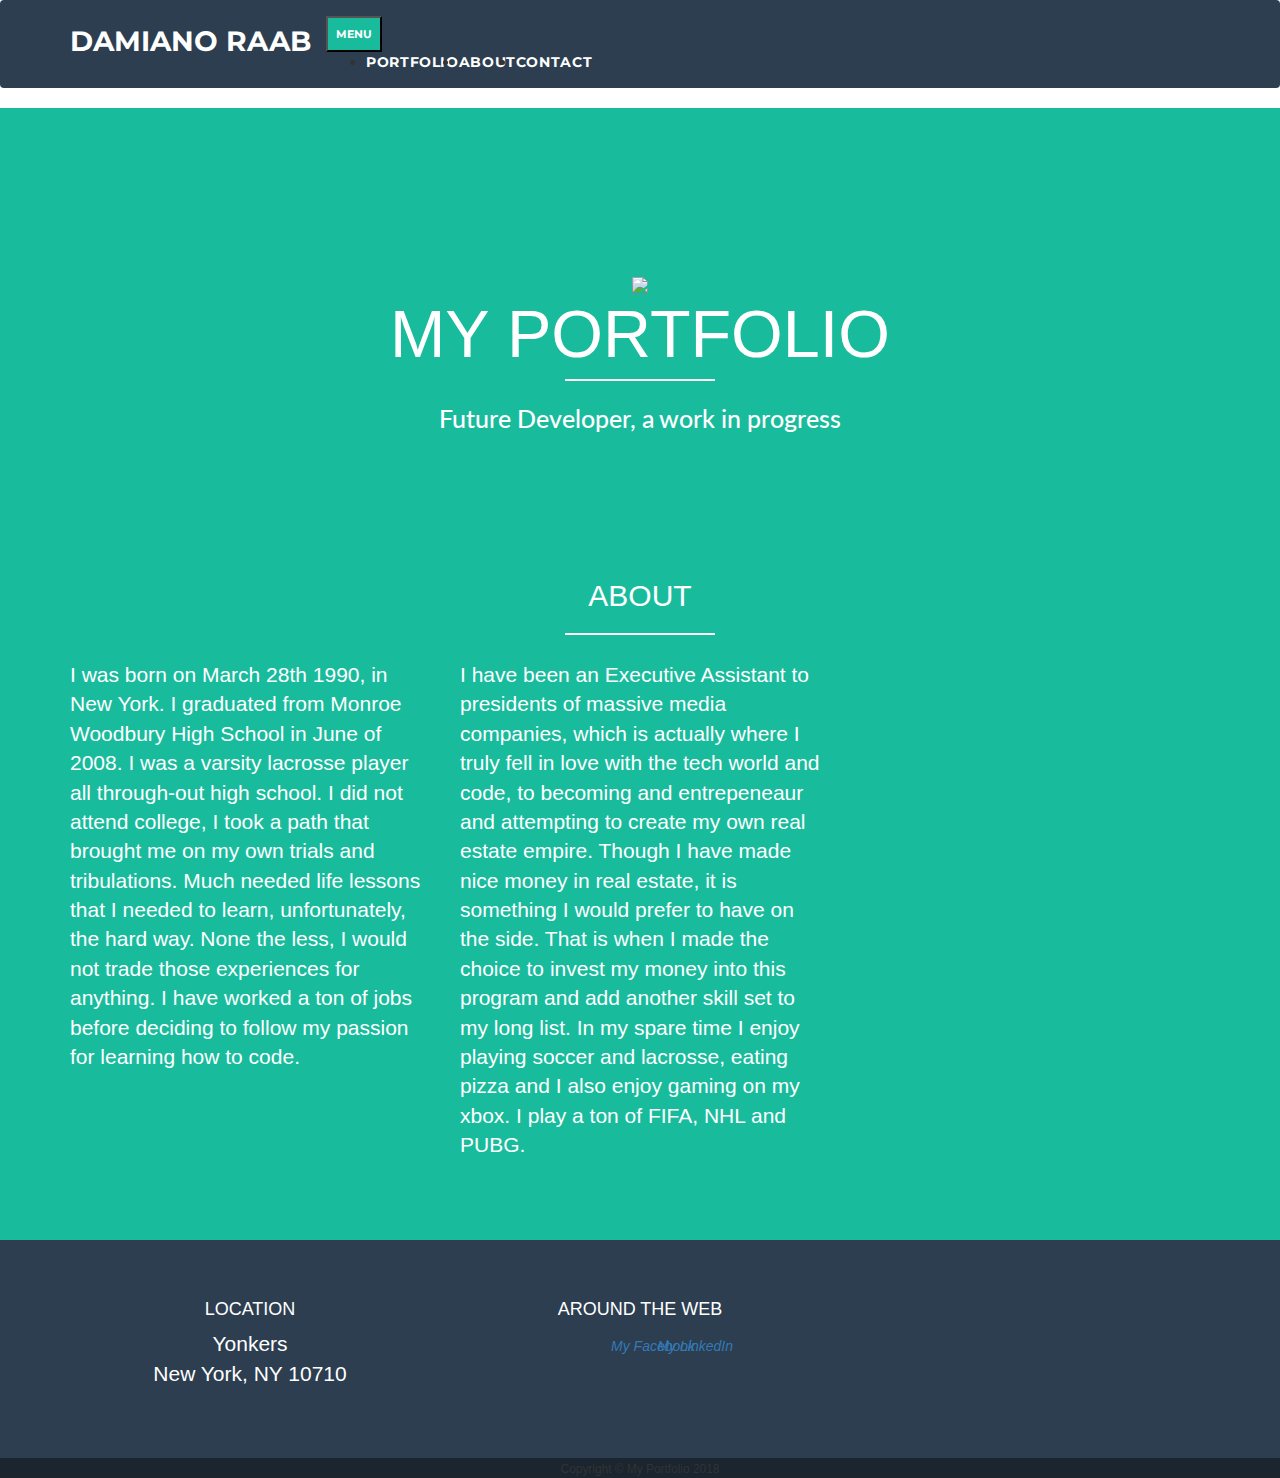
==== commit e9afdf04: "new files" ====
--- a/index.html
+++ b/index.html
@@ -18,7 +18,7 @@
         <link href="https://fonts.googleapis.com/css?family=Montserrat:400,700" rel="stylesheet" type="text/css">
         <link href="https://fonts.googleapis.com/css?family=Lato:400,700,400italic,700italic" rel="stylesheet" type="text/css">
         <!---Core CSS-->
-        <link href="vendor/bootstrap/css/bootstrap.min.css" rel="stylesheet">   
+        <link rel="stylesheet" href="https://maxcdn.bootstrapcdn.com/bootstrap/3.3.7/css/bootstrap.min.css" integrity="sha384-BVYiiSIFeK1dGmJRAkycuHAHRg32OmUcww7on3RYdg4Va+PmSTsz/K68vbdEjh4u" crossorigin="anonymous">   
         
    
     </head>
--- a/assets/css/style.css
+++ b/assets/css/style.css
@@ -11,32 +11,32 @@
     font-weight: 700;
     font-family: 'Montserrat';
 }
-  
+
 hr.star-light,
 hr.star-dark {
-    max-width: 15rem;
-    padding: 0;
-    text-align: center;
-    border: none;
-    border-top: solid 0.25rem;
-    margin-top: 2.5rem;
-    margin-bottom: 2.5rem;
-    margin-left: auto;
-    margin-right: auto;
-}
-  
+  max-width: 15rem;
+  padding: 0;
+  text-align: center;
+  border: none;
+  border-top: solid 0.25rem;
+  margin-top: 2.5rem;
+  margin-bottom: 2.5rem;
+  margin-left: auto;
+  margin-right: auto;
+}
+
 hr.star-light:after,
 hr.star-dark:after {
-    position: relative;
-    top: -.8em;
-    display: inline-block;
-    padding: 0 0.25em;
-    content: '\f005';
-    font-family: "Font Awesome 5 Free";
-    font-weight: 900;
-    font-size: 2em;
-}
-  
+  position: relative;
+  top: -.8em;
+  display: inline-block;
+  padding: 0 0.25em;
+  content: '\f005';
+  font-family: "Font Awesome 5 Free";
+  font-weight: 900;
+  font-size: 2em;
+}
+
 hr.star-light {
     border-color: #fff;
 }
@@ -54,7 +54,7 @@
     color: #2C3E50;
     background-color: white;
 }
-  
+
 section {
     padding: 6rem 0;
 }
@@ -63,19 +63,19 @@
     font-size: 2.25rem;
     line-height: 2rem;
 }
-  
+
 @media (min-width: 992px) {
     section h2 {
       font-size: 3rem;
       line-height: 2.5rem;
     }
 }
-  
+
 .btn-xl {
     padding: 1rem 1.75rem;
     font-size: 1.25rem;
 }
-  
+
 .btn-social {
     width: 3.25rem;
     height: 3.25rem;
@@ -96,7 +96,7 @@
     background-color: rgba(33, 37, 41, 0.5);
     line-height: 3.1rem;
 }
-  
+
 #mainNav {
     padding-top: 1rem;
     padding-bottom: 1rem;
@@ -133,7 +133,7 @@
     font-size: 80%;
     padding: 0.8rem;
 }
-  
+
 @media (min-width: 992px) {
     #mainNav {
       padding-top: 1.5rem;
@@ -165,7 +165,7 @@
       font-size: 1.5em;
     }
 }
-  
+
 header.masthead {
     padding-top: calc(6rem + 72px);
     padding-bottom: 6rem;
@@ -180,7 +180,7 @@
     font-size: 1.3rem;
     font-family: 'Lato';
 }
-  
+
 @media (min-width: 992px) {
     header.masthead {
       padding-top: calc(6rem + 106px);
@@ -194,7 +194,7 @@
       font-size: 1.75em;
     }
 }
-  
+
 .portfolio {
     margin-bottom: -15px;
 }
@@ -204,7 +204,7 @@
     display: block;
     max-width: 25rem;
     margin-bottom: 15px;
-  }
+}
   
 .portfolio .portfolio-item .portfolio-item-caption {
     -webkit-transition: all ease 0.5s;
@@ -220,7 +220,7 @@
 .portfolio .portfolio-item .portfolio-item-caption .portfolio-item-caption-content {
     font-size: 1.5rem;
 }
-  
+
 @media (min-width: 576px) {
     .portfolio {
       margin-bottom: -30px;
@@ -253,7 +253,7 @@
 .portfolio-modal .portfolio-modal-dialog h2 {
     font-size: 2rem;
 }
-  
+
 @media (min-width: 768px) {
     .portfolio-modal .portfolio-modal-dialog {
       min-height: 100vh;
@@ -264,7 +264,7 @@
       font-size: 3rem;
     }
 }
-  
+
 .floating-label-form-group {
     position: relative;
     border-bottom: 1px solid #e9ecef;
@@ -299,7 +299,7 @@
     vertical-align: baseline;
     opacity: 0;
 }
-  
+
 .floating-label-form-group:not(:first-child) {
     padding-left: 14px;
     border-left: 1px solid #e9ecef;
@@ -317,7 +317,7 @@
 form .row:first-child .floating-label-form-group {
     border-top: 1px solid #e9ecef;
 }
-  
+
 .footer {
     padding-top: 5rem;
     padding-bottom: 5rem;
@@ -336,7 +336,7 @@
 a:focus, a:hover, a:active {
     color: #128f76;
 }
-  
+
 .btn {
     border-width: 2px;
 }
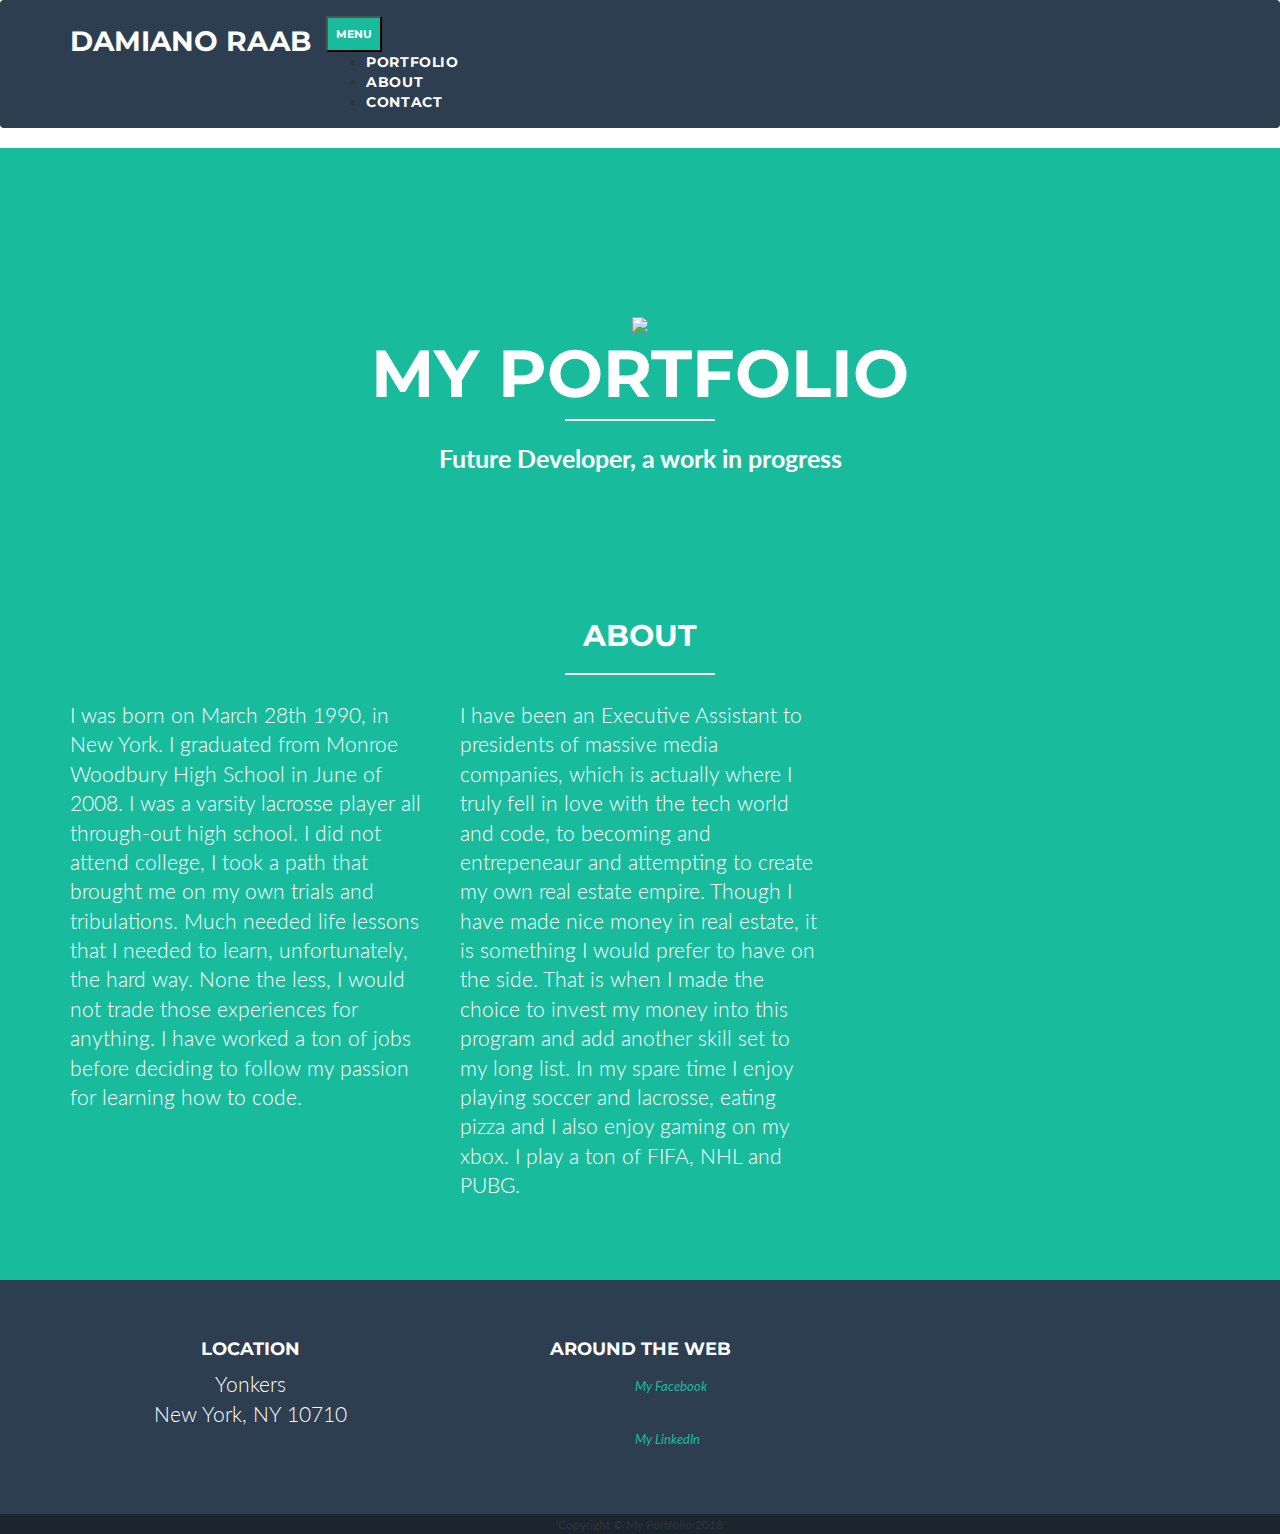
==== commit 353b47da: "new files" ====
--- a/index.html
+++ b/index.html
@@ -9,18 +9,14 @@
         <meta name="author" content="">
 
         <title>About Damiano</title>
-        <!--Custom Style Sheet-->
-        <link rel="stylesheet" href="assets/css/style.css" type="text/css">
-        <!--CSS Plugin-->
-        <link href="vendor/magnific-popup/magnific-popup.css" rel="stylesheet" type="text/css">
-        <!--Custom Fonts-->
-        <link href="vendor/fontawesome-free/css/all.min.css" rel="stylesheet" type="text/css">
+        <!--Custom Fonts-->           
         <link href="https://fonts.googleapis.com/css?family=Montserrat:400,700" rel="stylesheet" type="text/css">
         <link href="https://fonts.googleapis.com/css?family=Lato:400,700,400italic,700italic" rel="stylesheet" type="text/css">
         <!---Core CSS-->
-        <link rel="stylesheet" href="https://maxcdn.bootstrapcdn.com/bootstrap/3.3.7/css/bootstrap.min.css" integrity="sha384-BVYiiSIFeK1dGmJRAkycuHAHRg32OmUcww7on3RYdg4Va+PmSTsz/K68vbdEjh4u" crossorigin="anonymous">   
+        <link rel="stylesheet" href="https://maxcdn.bootstrapcdn.com/bootstrap/3.3.7/css/bootstrap.min.css" integrity="sha384-BVYiiSIFeK1dGmJRAkycuHAHRg32OmUcww7on3RYdg4Va+PmSTsz/K68vbdEjh4u" crossorigin="anonymous">
+        <!--Custom Style Sheet-->
+        <link rel="stylesheet" href="assets/css/style.css" type="text/css">        
         
-   
     </head>
 
     <body id="page-top">
@@ -38,9 +34,11 @@
                         <li class="nav-item mx-0 mx-lg-1">
                             <a class="nav-link py-3 px-0 px-lg-3 rounded js-scroll-trigger" href="portfolio.html">Portfolio</a>
                         </li>
+                        <br>
                         <li class="nav-item mx-0 mx-lg-1">
                             <a class="nav-link py-3 px-0 px-lg-3 rounded js-scroll-trigger" href="index.html">About</a>
                         </li>
+                        <br>
                         <li class="nav-item mx-0 mx-lg-1">
                             <a class="nav-link py-3 px-0 px-lg-3 rounded js-scroll-trigger" href="contact.html">Contact</a>
                         </li>
@@ -52,7 +50,7 @@
         <!-- Header -->
         <header class="masthead bg-primary text-white text-center">
             <div class="container">
-                <img class="img-fluid mb-5 d-block mx-auto" src="assets/images/me.jpg">
+                <img class="img-fluid mb-5 d-block mx-auto" src="assets/images/me.jpg" style="width:50%">
                 <h1 class="text-uppercase mb-0">My Portfolio</h1>
                 <hr class="star-light">
                 <h2 class="font-weight-light mb-0">Future Developer, a work in progress</h2>
@@ -98,6 +96,7 @@
                                     <i class="fab fa-fw fa-facebook-f">My Facebook</i>
                                 </a>
                             </li>
+                            <br><br>
                             <li class="list-inline-item">
                                 <a class="btn btn-outline-light btn-social text-center rounded-circle" href="https://www.linkedin.com/in/damiano-raab">
                                     <i class="fab fa-fw fa-linkedin-in">My LinkedIn</i>
--- a/assets/css/style.css
+++ b/assets/css/style.css
@@ -375,4 +375,4 @@
 .btn-secondary:hover, .btn-secondary:focus, .btn-secondary:active {
     background-color: #1a252f;
     border-color: #1a252f;
-}+}
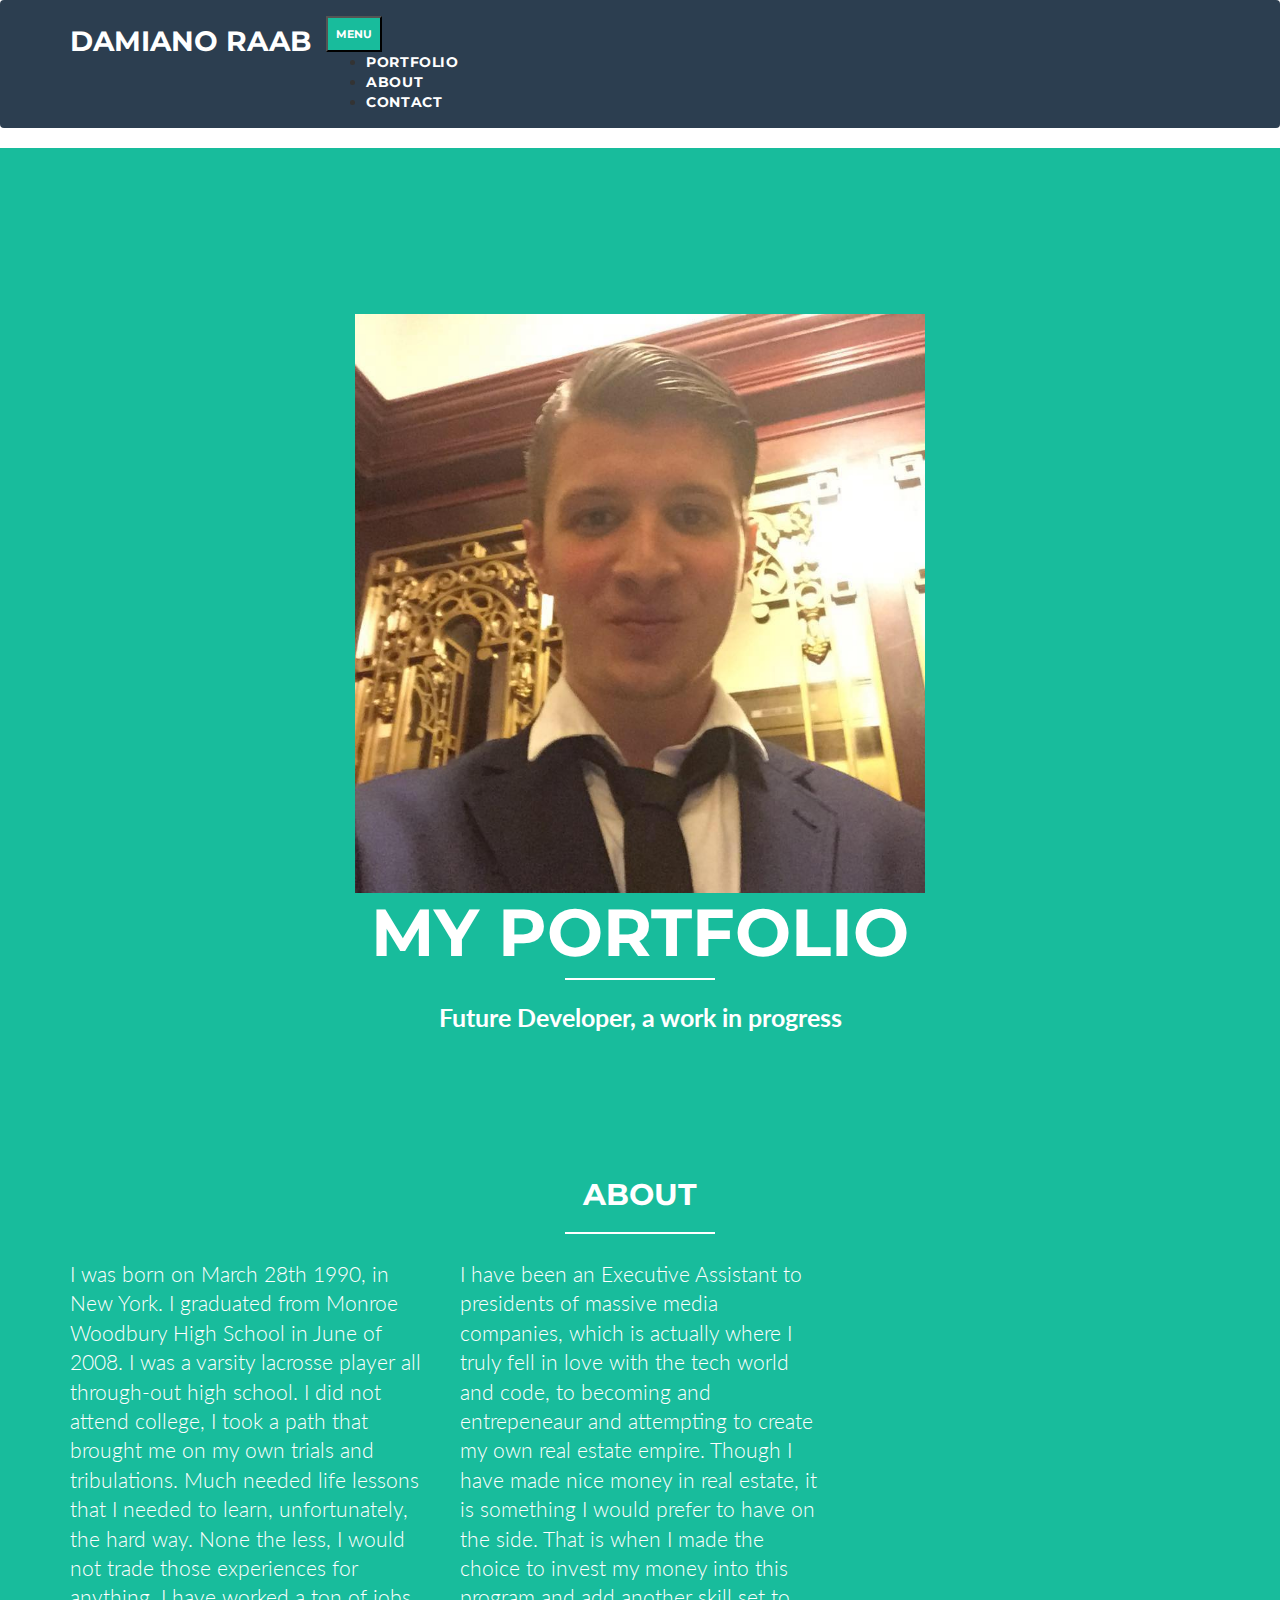
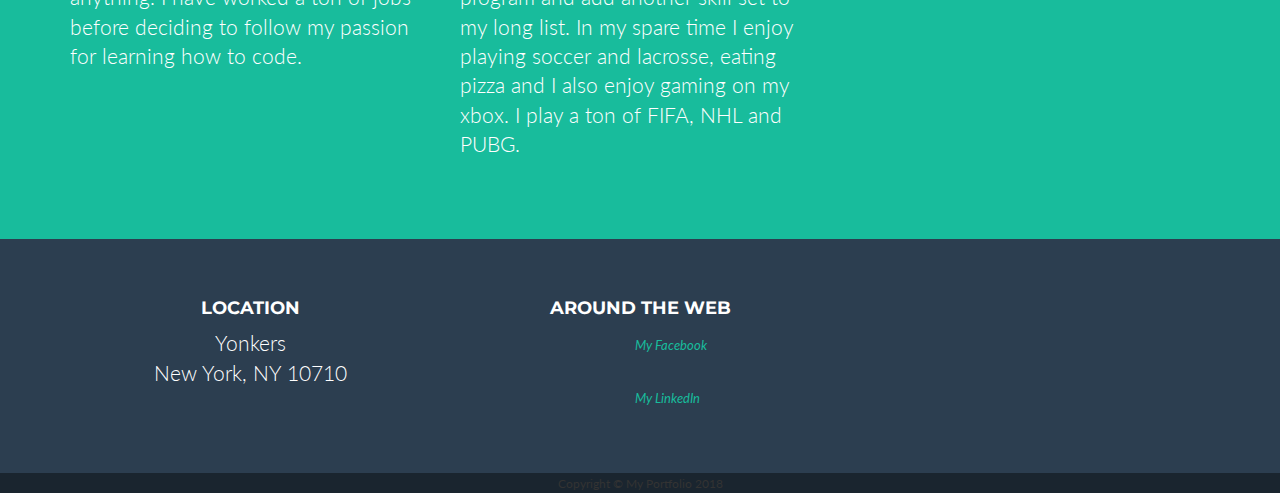
==== commit fbeeb1e5: "new files" ====
--- a/index.html
+++ b/index.html
@@ -50,7 +50,7 @@
         <!-- Header -->
         <header class="masthead bg-primary text-white text-center">
             <div class="container">
-                <img class="img-fluid mb-5 d-block mx-auto" src="assets/images/me.jpg" style="width:50%">
+                <img class="img-fluid mb-5 d-block mx-auto" src="assets/images/Me.jpg" style="width:50%">
                 <h1 class="text-uppercase mb-0">My Portfolio</h1>
                 <hr class="star-light">
                 <h2 class="font-weight-light mb-0">Future Developer, a work in progress</h2>
